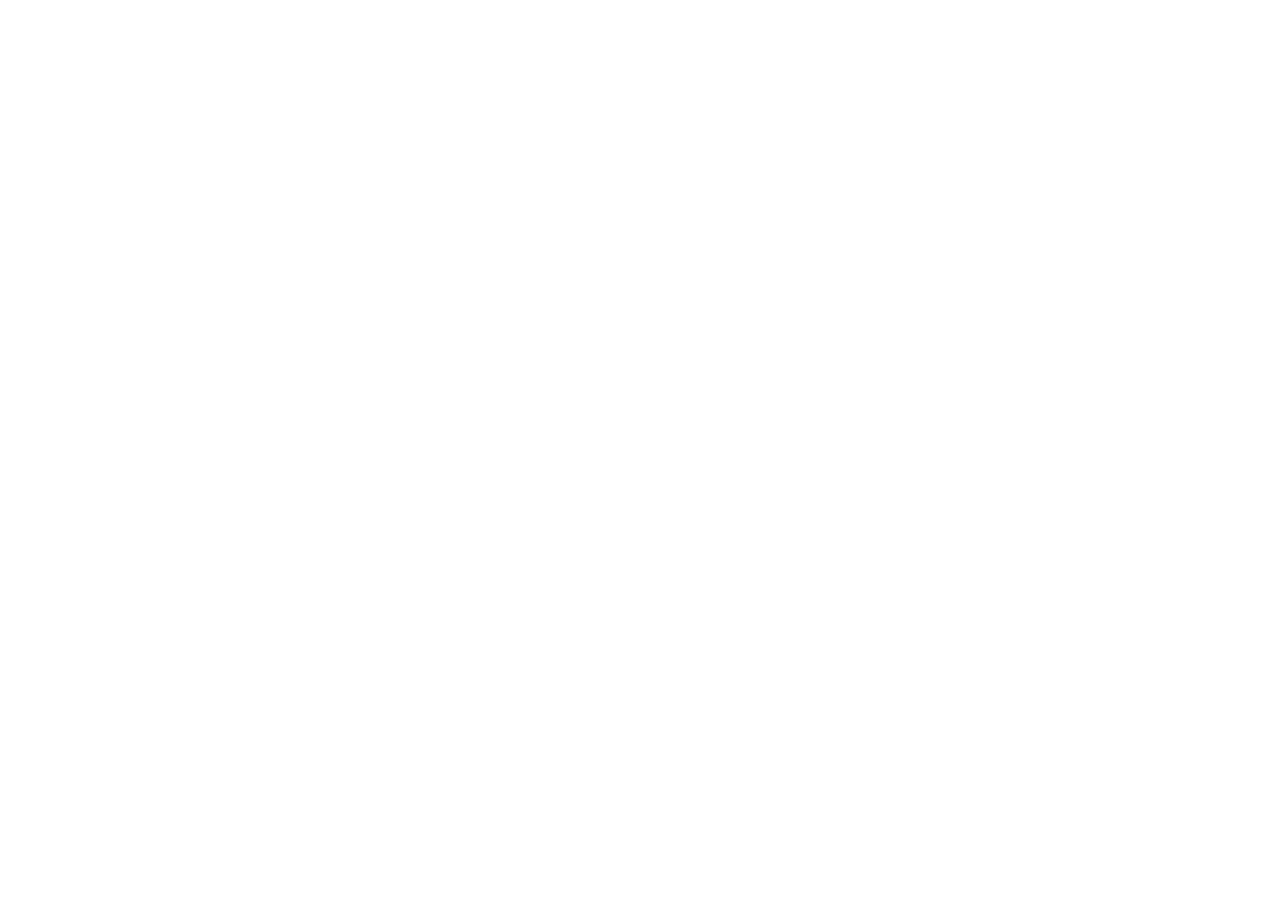
==== formValidation/index.html @ 36ff7b7e "initializing" ====
<!DOCTYPE html>
<html lang="en">
<head>
    <meta charset="UTF-8">
    <meta name="viewport" content="width=device-width, initial-scale=1.0">
    <title>Document</title>
</head>
<body>
    <div class="container">
        <header class="header"></header>

        <div class="form-group"></div>
    </div>
</body>
</html>
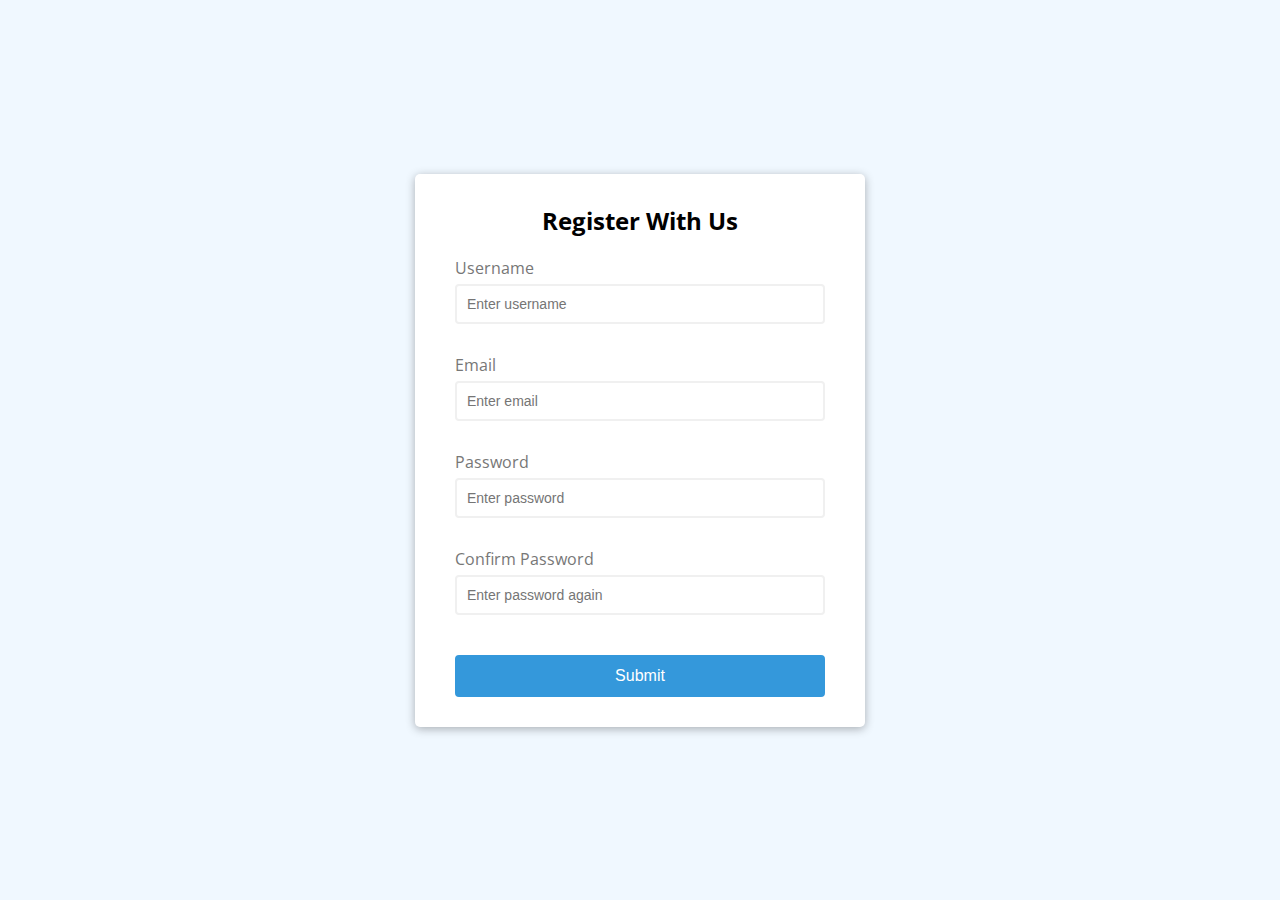
==== commit 8d6bb290: "html and styling" ====
--- a/formValidation/index.html
+++ b/formValidation/index.html
@@ -3,13 +3,44 @@
 <head>
     <meta charset="UTF-8">
     <meta name="viewport" content="width=device-width, initial-scale=1.0">
-    <title>Document</title>
+    <title>Form Validation</title>
+    <link rel="stylesheet" href="styles.css">
+    <script type="text/javascript" src="script.js" defer></script>
 </head>
 <body>
     <div class="container">
-        <header class="header"></header>
+        <!-- id is used for javascript class is used for the styling -->
+        <form id="form" class="form">
+            <h2>Register With Us</h2>
 
-        <div class="form-group"></div>
+            <div class="form-control">
+                <label for="username">Username</label>
+                <input type="text" id="username" placeholder="Enter username">
+                <small>Error message</small>
+            </div>
+
+            <div class="form-control">
+                <label for="email">Email</label>
+                <input type="text" id="email" placeholder="Enter email">
+                <small>Error message</small>
+            </div>
+
+            <div class="form-control">
+                <label for="password">Password</label>
+                <input type="password" id="password" placeholder="Enter password">
+                <small>Error message</small>
+            </div>
+            
+            <div class="form-control">
+                <label for="password2">Confirm Password</label>
+                <input type="text" id="password2" placeholder="Enter password again">
+                <small>Error message</small>
+            </div>
+
+            <button>Submit</button>
+
+        </form>
+
     </div>
 </body>
 </html>--- a/formValidation/styles.css
+++ b/formValidation/styles.css
@@ -0,0 +1,95 @@
+@import url('https://fonts.googleapis.com/css2?family=Open+Sans:ital,wght@0,300..800;1,300..800&display=swap');
+
+:root {
+    --success-color: green;
+    --error-color: red;
+}
+
+* {
+    box-sizing: border-box;
+}
+
+body {
+    background-color: aliceblue;
+    font-family: 'Open Sans', sans-serif;
+    display: flex;
+    align-items: center;
+    justify-content: center;
+    min-height: 100vh;
+    margin: 0;
+}
+
+.container {
+    background-color: #fff;
+    border-radius: 5px;
+    box-shadow: 0 2px 10px rgba(0, 0, 0, 0.3);
+    width: 450px;
+}
+
+h2 {
+    text-align: center;
+    margin: 0 0 20px;
+}
+
+.form {
+    padding: 30px 40px;
+}
+
+.form-control {
+    margin-bottom: 10px;
+    padding-bottom: 20px;
+    position: relative;
+}
+
+.form-control label {
+    color: #777;
+    display: block;
+    margin-bottom: 5px;
+}
+
+.form-control input {
+    border: 2px solid #f0f0f0;
+    border-radius: 4px;
+    display: block;
+    width: 100%;
+    padding: 10px;
+    font-size: 14px;
+}
+
+.form-control input:focus {
+    outline: 0;
+    border-color: black;
+}
+
+.form-control.success input {
+    border-color: var(--success-color) ;
+}
+
+.form-control.error input {
+    border-color: var(--error-color) ;
+}
+
+.form-control small {
+    color: var(--error-color);
+    position: absolute;
+    bottom: 0;
+    left: 0;
+    visibility: hidden;
+}
+
+.form-control.error small{
+    visibility: visible;
+}
+
+.form button {
+    cursor: pointer;
+    background-color: #3498db;
+    border: 2px solid #3498db;
+    border-radius: 4px;
+    color: #fff;
+    display: block;
+    font-size: 16px;
+    padding: 10px;
+    margin-top: 20px;
+    width: 100%;
+}